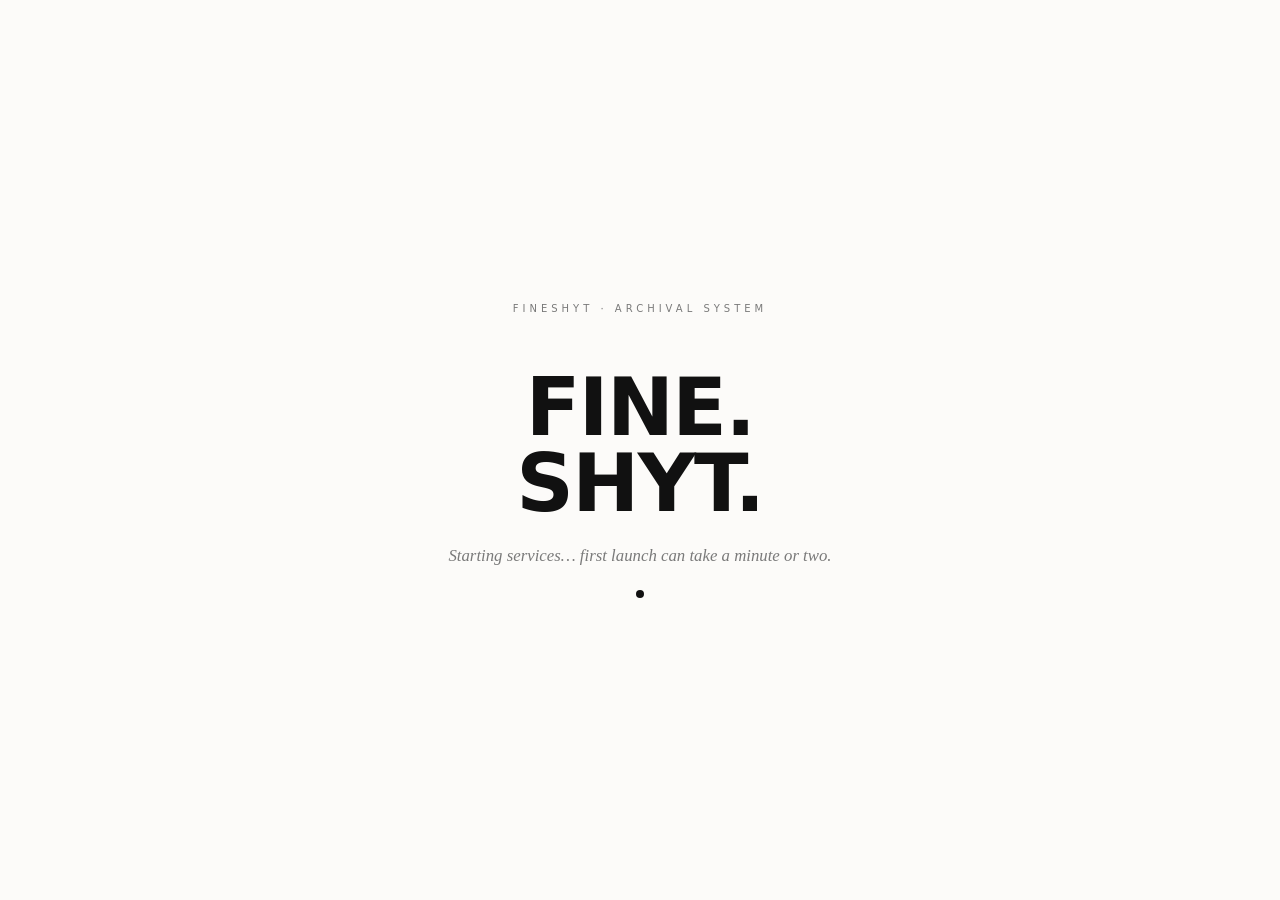
==== desktop/frontend/index.html @ cb9cb251 "native app investigation" ====
<!doctype html>
<html lang="en">
<head>
<meta charset="utf-8" />
<meta name="viewport" content="width=device-width, initial-scale=1" />
<title>Fine.Shyt</title>
<style>
  :root {
    --bg: #fcfbf9;
    --ink: #111111;
    --muted: #7a7a7a;
    --line: #e5e5e5;
    --accent: #b94900;
  }
  * { box-sizing: border-box; }
  html, body {
    margin: 0;
    padding: 0;
    background: var(--bg);
    color: var(--ink);
    font-family: "Source Serif 4", Georgia, serif;
    -webkit-font-smoothing: antialiased;
    height: 100%;
  }
  body {
    display: flex;
    flex-direction: column;
    align-items: center;
    justify-content: center;
    text-align: center;
    padding: 32px;
  }
  h1 {
    font-family: "Inter", system-ui, sans-serif;
    font-weight: 900;
    font-size: clamp(2.5rem, 7vw, 5rem);
    letter-spacing: -0.02em;
    line-height: 0.95;
    margin: 0 0 24px;
  }
  .micro {
    font-family: "Inter", system-ui, sans-serif;
    text-transform: uppercase;
    letter-spacing: 0.4em;
    font-size: 10px;
    color: var(--muted);
    margin: 0 0 56px;
  }
  .status {
    font-style: italic;
    color: var(--muted);
    font-size: 1.05rem;
    margin: 0 0 24px;
    max-width: 36em;
  }
  .spinner {
    width: 8px;
    height: 8px;
    background: var(--ink);
    border-radius: 50%;
    margin: 0 auto;
    animation: pulse 1.2s ease-in-out infinite;
  }
  @keyframes pulse {
    0%, 100% { opacity: 0.3; transform: scale(0.85); }
    50%      { opacity: 1;   transform: scale(1); }
  }
  .error {
    border-left: 3px solid var(--accent);
    background: #fff7f0;
    padding: 18px 22px;
    margin: 24px auto 0;
    max-width: 40em;
    text-align: left;
    font-family: "JetBrains Mono", "Menlo", monospace;
    font-size: 0.85rem;
    line-height: 1.6;
    white-space: pre-wrap;
    color: #5a1f00;
    display: none;
  }
  .hidden { display: none; }
</style>
</head>
<body>
  <span class="micro">fineshyt · archival system</span>
  <h1>FINE.<br/>SHYT.</h1>
  <p id="status" class="status">Starting services… first launch can take a minute or two.</p>
  <div id="spinner" class="spinner"></div>
  <pre id="error" class="error"></pre>

  <script type="module">
    // Tauri 2 emits events from Rust via window.__TAURI_INTERNALS__.
    // We use the standard event API exposed when withGlobalTauri is true,
    // OR fall back to a simple polling fetch — whichever the runtime gives us.
    function showError(message) {
      document.getElementById("status").textContent = "Couldn't start fineshyt.";
      document.getElementById("spinner").classList.add("hidden");
      const err = document.getElementById("error");
      err.textContent = message;
      err.style.display = "block";
    }

    async function setupTauriListeners() {
      // Wait for the Tauri JS shim to initialize.
      const start = Date.now();
      while (!window.__TAURI__ && Date.now() - start < 3000) {
        await new Promise((r) => setTimeout(r, 50));
      }

      if (window.__TAURI__?.event?.listen) {
        const { listen } = window.__TAURI__.event;
        await listen("services-ready", () => {
          // Rust will navigate the webview directly via window.navigate()
          // — this listener is just a backup signal.
          window.location.href = "http://localhost:4000";
        });
        await listen("services-failed", (e) => {
          showError(String(e.payload || "unknown error"));
        });
      }
    }

    setupTauriListeners();
  </script>
</body>
</html>
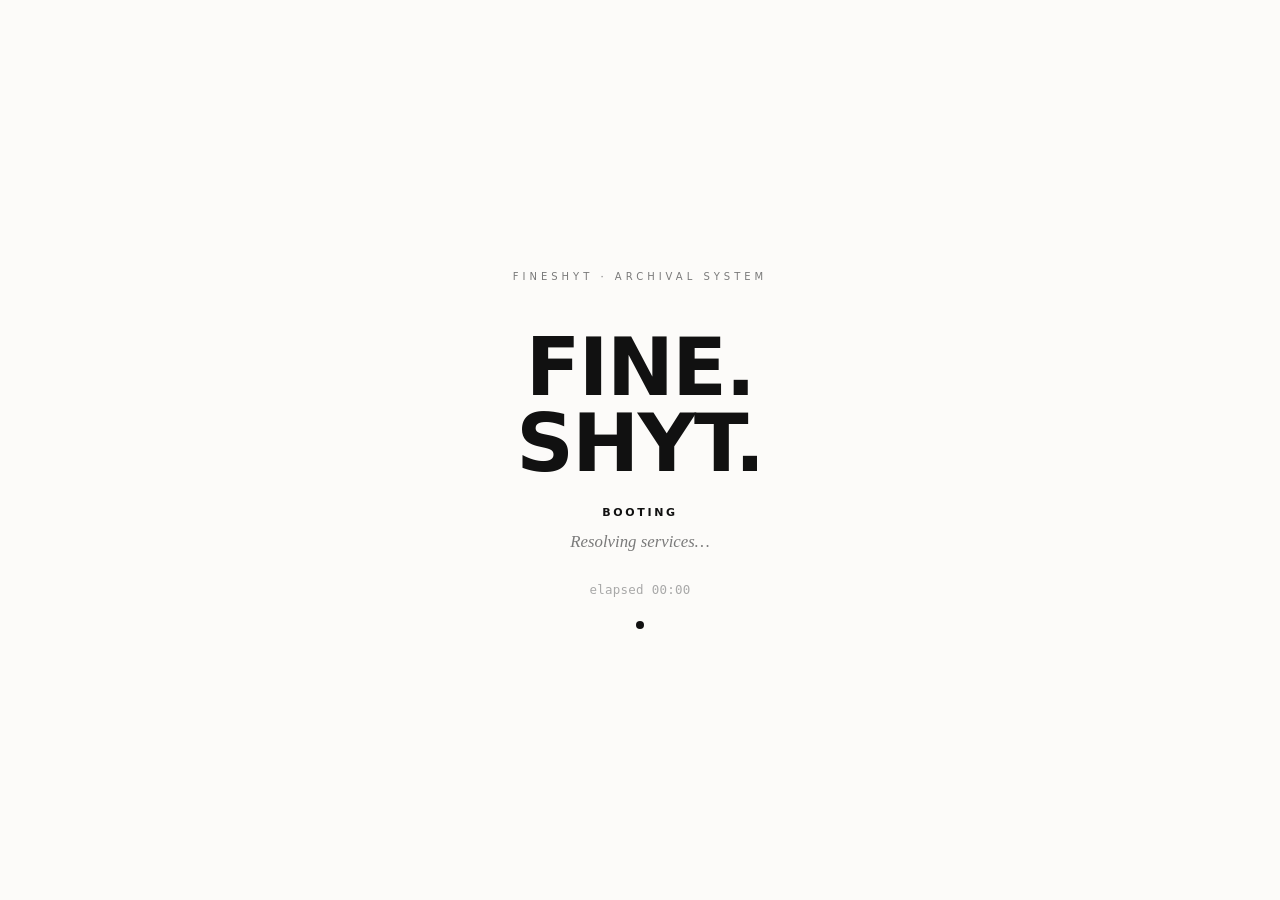
==== commit 50e9fd91: "fix llama-cache writes to ci runner path + add splash progress UI" ====
--- a/desktop/frontend/index.html
+++ b/desktop/frontend/index.html
@@ -3,12 +3,13 @@
 <head>
 <meta charset="utf-8" />
 <meta name="viewport" content="width=device-width, initial-scale=1" />
-<title>Fine.Shyt</title>
+<title>Fineshyt</title>
 <style>
   :root {
     --bg: #fcfbf9;
     --ink: #111111;
     --muted: #7a7a7a;
+    --faint: #a8a8a8;
     --line: #e5e5e5;
     --accent: #b94900;
   }
@@ -44,14 +45,31 @@
     letter-spacing: 0.4em;
     font-size: 10px;
     color: var(--muted);
-    margin: 0 0 56px;
-  }
-  .status {
+    margin: 0 0 48px;
+  }
+  .phase-label {
+    font-family: "Inter", system-ui, sans-serif;
+    text-transform: uppercase;
+    letter-spacing: 0.24em;
+    font-size: 11px;
+    font-weight: 700;
+    color: var(--ink);
+    margin: 0 0 10px;
+  }
+  .phase-detail {
     font-style: italic;
     color: var(--muted);
     font-size: 1.05rem;
+    margin: 0 0 28px;
+    max-width: 36em;
+    line-height: 1.5;
+  }
+  .meta {
+    font-family: "JetBrains Mono", "Menlo", monospace;
+    font-size: 0.78rem;
+    color: var(--faint);
     margin: 0 0 24px;
-    max-width: 36em;
+    letter-spacing: 0.02em;
   }
   .spinner {
     width: 8px;
@@ -79,49 +97,115 @@
     color: #5a1f00;
     display: none;
   }
+  .tips {
+    margin: 40px auto 0;
+    max-width: 36em;
+    font-family: "Source Serif 4", Georgia, serif;
+    font-size: 0.95rem;
+    color: var(--muted);
+    line-height: 1.6;
+    text-align: left;
+    border-top: 1px solid var(--line);
+    padding-top: 20px;
+    display: none;
+  }
+  .tips.visible { display: block; }
+  .tips strong { color: var(--ink); font-weight: 600; }
   .hidden { display: none; }
 </style>
 </head>
 <body>
   <span class="micro">fineshyt · archival system</span>
   <h1>FINE.<br/>SHYT.</h1>
-  <p id="status" class="status">Starting services… first launch can take a minute or two.</p>
+
+  <p id="phase-label" class="phase-label">Booting</p>
+  <p id="phase-detail" class="phase-detail">Resolving services…</p>
+  <p id="meta" class="meta">elapsed 00:00</p>
   <div id="spinner" class="spinner"></div>
   <pre id="error" class="error"></pre>
 
+  <div id="tips" class="tips">
+    <p><strong>While you wait —</strong> on a first launch, Fineshyt downloads a
+    vision-language model (~4 GB) that runs entirely on your machine. Nothing
+    is sent to a cloud service. Subsequent launches take about 30 seconds.</p>
+  </div>
+
   <script type="module">
-    // Tauri 2 emits events from Rust via window.__TAURI_INTERNALS__.
-    // We use the standard event API exposed when withGlobalTauri is true,
-    // OR fall back to a simple polling fetch — whichever the runtime gives us.
+    const PHOENIX_URL = "http://localhost:4000/";
+    const POLL_INTERVAL_MS = 1000;
+    const TIPS_DELAY_MS = 30_000;   // show "what's happening" tip after 30s
+    const startTime = Date.now();
+
+    const $label = document.getElementById("phase-label");
+    const $detail = document.getElementById("phase-detail");
+    const $meta = document.getElementById("meta");
+    const $spinner = document.getElementById("spinner");
+    const $error = document.getElementById("error");
+    const $tips = document.getElementById("tips");
+
+    function fmtElapsed(ms) {
+      const sec = Math.floor(ms / 1000);
+      const m = String(Math.floor(sec / 60)).padStart(2, "0");
+      const s = String(sec % 60).padStart(2, "0");
+      return `${m}:${s}`;
+    }
+
+    function tick() {
+      $meta.textContent = `elapsed ${fmtElapsed(Date.now() - startTime)}`;
+      if (Date.now() - startTime > TIPS_DELAY_MS) {
+        $tips.classList.add("visible");
+      }
+    }
+    setInterval(tick, 1000);
+
+    function setPhase(label, detail) {
+      if (label) $label.textContent = label;
+      if (detail !== undefined) $detail.textContent = detail || "";
+    }
+
     function showError(message) {
-      document.getElementById("status").textContent = "Couldn't start fineshyt.";
-      document.getElementById("spinner").classList.add("hidden");
-      const err = document.getElementById("error");
-      err.textContent = message;
-      err.style.display = "block";
+      setPhase("Couldn't start fineshyt", "");
+      $spinner.classList.add("hidden");
+      $error.textContent = message;
+      $error.style.display = "block";
+      $tips.classList.remove("visible");
+    }
+
+    // Phoenix poll — once it answers on :4000, navigate. Same logic as before:
+    // window.location.href is bulletproof in WKWebView where Rust-side
+    // navigates have been flaky.
+    async function pollAndNavigate() {
+      while (true) {
+        try {
+          await fetch(PHOENIX_URL, { mode: "no-cors", cache: "no-store" });
+          window.location.href = PHOENIX_URL;
+          return;
+        } catch (_) {
+          await new Promise((r) => setTimeout(r, POLL_INTERVAL_MS));
+        }
+      }
     }
 
     async function setupTauriListeners() {
-      // Wait for the Tauri JS shim to initialize.
       const start = Date.now();
       while (!window.__TAURI__ && Date.now() - start < 3000) {
         await new Promise((r) => setTimeout(r, 50));
       }
-
-      if (window.__TAURI__?.event?.listen) {
-        const { listen } = window.__TAURI__.event;
-        await listen("services-ready", () => {
-          // Rust will navigate the webview directly via window.navigate()
-          // — this listener is just a backup signal.
-          window.location.href = "http://localhost:4000";
-        });
-        await listen("services-failed", (e) => {
-          showError(String(e.payload || "unknown error"));
-        });
-      }
+      if (!window.__TAURI__?.event?.listen) return;
+      const { listen } = window.__TAURI__.event;
+
+      await listen("startup-phase", (e) => {
+        const payload = e.payload || {};
+        setPhase(payload.label, payload.detail);
+      });
+
+      await listen("services-failed", (e) => {
+        showError(String(e.payload || "unknown error"));
+      });
     }
 
     setupTauriListeners();
+    pollAndNavigate();
   </script>
 </body>
 </html>
